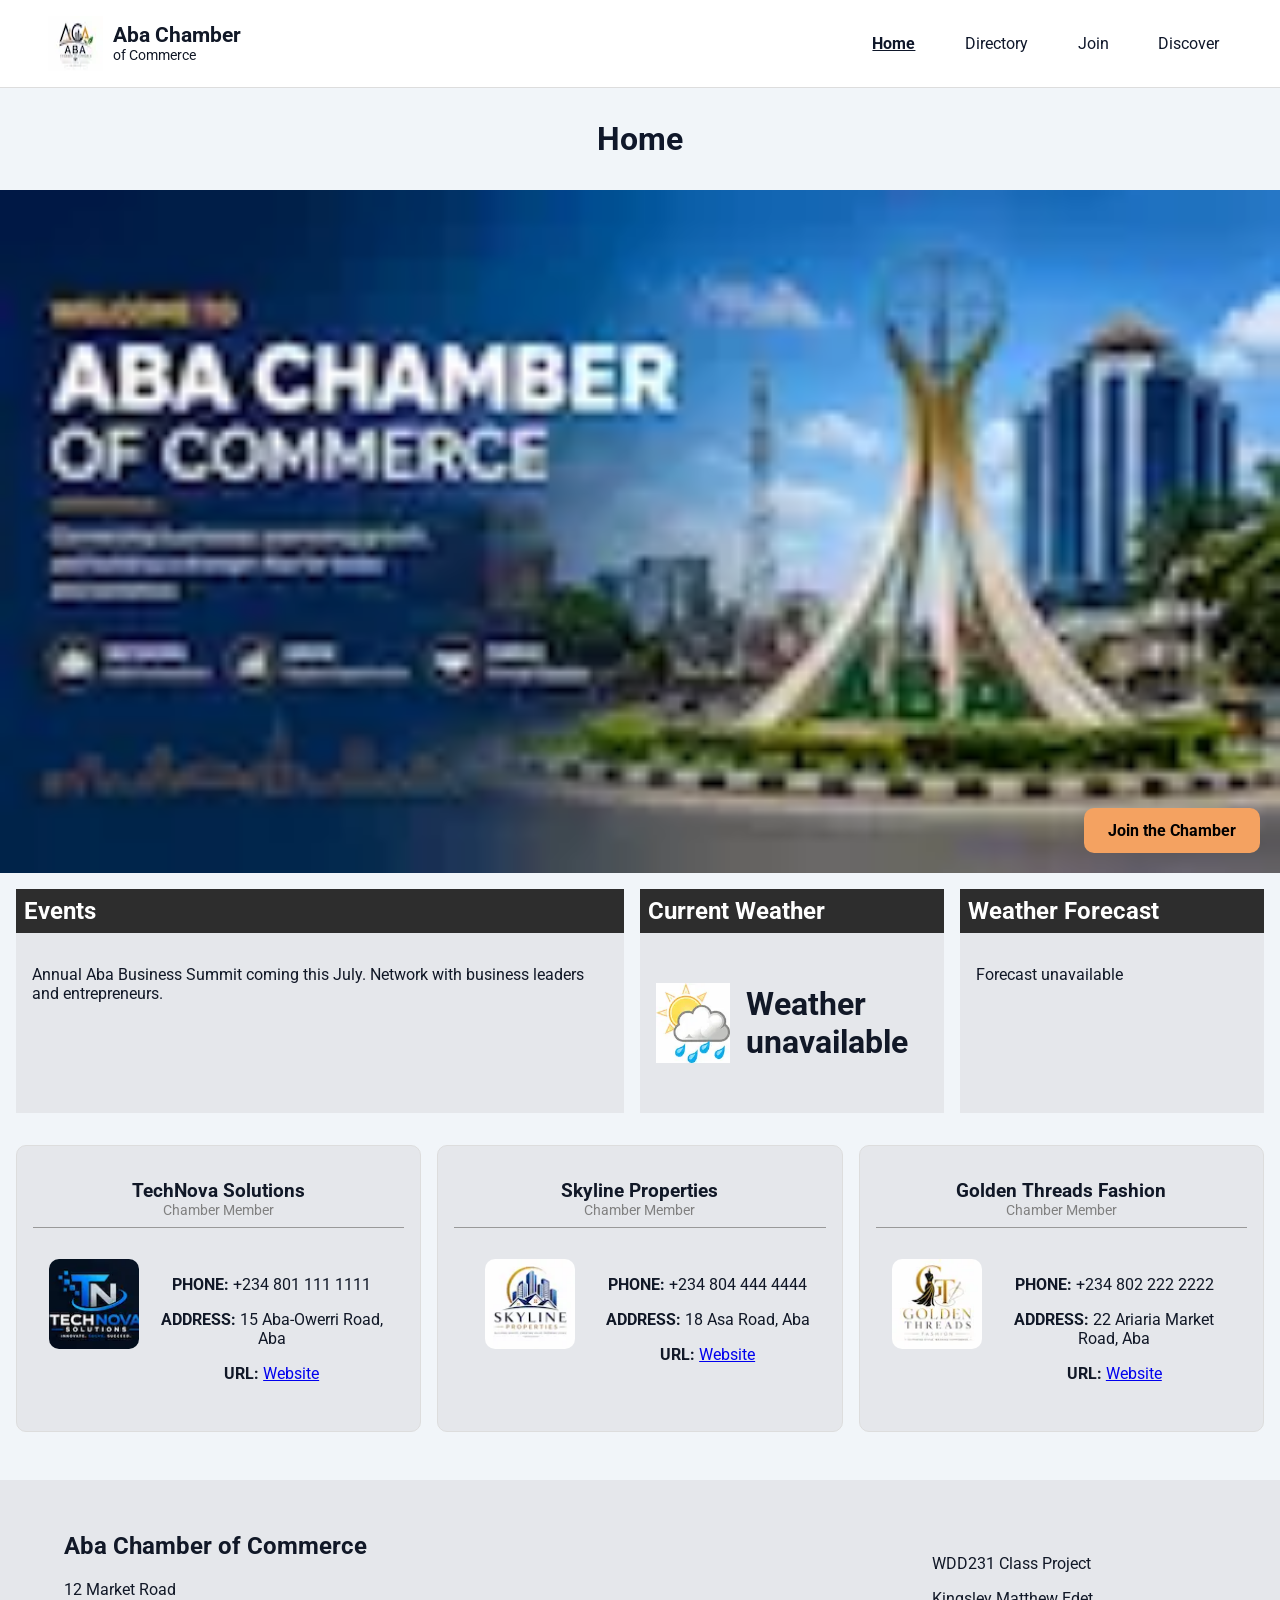
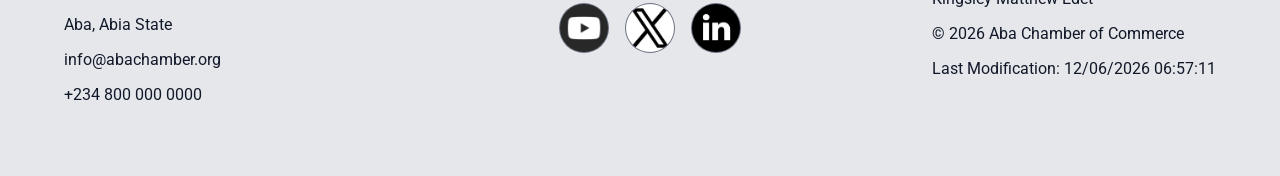
==== chamber/index.html @ f8c518a2 "homepage" ====
<!DOCTYPE html>
<html lang="en">
<head>

  <meta charset="UTF-8">
  <meta name="viewport" content="width=device-width, initial-scale=1.0">

  <title>Aba Chamber of Commerce | Home</title>

  <meta name="description" content="Welcome to the Aba Chamber of Commerce. Supporting local businesses and economic growth in Aba.">

  <meta name="author" content="Kingsley Matthew Edet">

  <!-- Open Graph -->
  <meta property="og:title" content="Aba Chamber of Commerce">
  <meta property="og:description" content="Supporting businesses and economic development in Aba.">
  <meta property="og:image" content="https://kingsleymatthew.github.io/wdd231/chamber/images/logo.webp">
  <meta property="og:url" content="https://kingsleymatthew.github.io/wdd231/chamber/index.html">
  <meta property="og:type" content="website">

  <!-- Favicon -->
  <link rel="icon" href="images/favicon.ico">

  <!-- Google Fonts -->
  <link rel="preconnect" href="https://fonts.googleapis.com">
  <link rel="preconnect" href="https://fonts.gstatic.com" crossorigin>

  <link
    href="https://fonts.googleapis.com/css2?family=Roboto:wght@400;500;700&display=swap"
    rel="stylesheet"
  >

  <!-- CSS -->
  <link rel="stylesheet" href="styles/normalize.css">
  <link rel="stylesheet" href="styles/small.css">
  <link rel="stylesheet" href="styles/larger.css">

  <!-- JS -->
  <script src="scripts/home.js" defer></script>

</head>

<body>

<header>

  <div class="logo">
    <img
      src="images/logo.webp"
      alt="Aba Chamber Logo"
      width="55"
      height="55"
      fetchpriority="high"
    >

    <div>
      <span class="site-name">Aba Chamber</span>
      <p>of Commerce</p>
    </div>
  </div>

  <button id="menuBtn" aria-label="Open Navigation Menu">
    &#9776;
  </button>

  <nav id="navMenu">

    <a href="index.html" class="active">Home</a>
    <a href="directory.html">Directory</a>
    <a href="#">Join</a>
    <a href="#">Discover</a>

  </nav>

</header>

<main>

  <h1 class="page-title">Home</h1>

  <!-- HERO -->

  <section class="hero">

    <picture>

      <source
        media="(min-width: 768px)"
        srcset="images/hero.webp"
      >

      <img
        src="images/hero.webp"
        alt="Aba business district"
        width="1200"
        height="500"
        fetchpriority="high"
      >

    </picture>

    <a href="#" class="cta-button">
      Join the Chamber
    </a>

  </section>

  <!-- INFO GRID -->

  <section class="info-grid">

    <!-- EVENTS -->

    <div class="events">

      <h2>Events</h2>

      <div class="box-content">

        <p>
          Annual Aba Business Summit coming this July.
          Network with business leaders and entrepreneurs.
        </p>

      </div>

    </div>

    <!-- CURRENT WEATHER -->

    <div class="weather-current">

      <h2>Current Weather</h2>

      <div class="weather-box">

        <img
          src="images/weather.webp"
          alt="Weather Icon"
          width="80"
          height="80"
        >

        <div>

          <p class="temp">
            <span id="current-temp"></span>
          </p>

          <p id="weather-desc"></p>

        </div>

      </div>

    </div>

    <!-- FORECAST -->

    <div class="weather-forecast">

      <h2>Weather Forecast</h2>

      <div class="forecast-box" id="forecast"></div>

    </div>

  </section>

  <!-- SPOTLIGHTS -->

  <section class="spotlights">

    <div id="spotlight-container"></div>

  </section>

</main>

<footer>

  <section>

    <h2>Aba Chamber of Commerce</h2>

    <p>12 Market Road</p>
    <p>Aba, Abia State</p>
    <p>info@abachamber.org</p>
    <p>+234 800 000 0000</p>

  </section>

  <div class="socials">

    <a href="#">
      <img
        src="images/youtube.webp"
        alt="YouTube"
        width="50"
        height="50"
      >
    </a>

    <a href="#">
      <img
        src="images/twitter.webp"
        alt="Twitter"
        width="50"
        height="50"
      >
    </a>

    <a href="#">
      <img
        src="images/linkedin.webp"
        alt="LinkedIn"
        width="50"
        height="50"
      >
    </a>

  </div>

  <section>

    <p>WDD231 Class Project</p>

    <p>Kingsley Matthew Edet</p>

    <p>
      &copy; <span id="year"></span>
      Aba Chamber of Commerce
    </p>

    <p>
      Last Modification:
      <span id="lastModified"></span>
    </p>

  </section>

</footer>

</body>
</html>
---- chamber/styles/small.css ----
:root {
  --primary: #1D3557;
  --secondary: #0F172A;
  --accent: #F4A261;
  --background: #F1F5F9;
  --text: #111827;
  font-family: 'Roboto', sans-serif;
}

* {
  box-sizing: border-box;
}

body {
  margin: 0;
  font-family: 'Roboto', Arial, sans-serif;
  background: var(--background);
  color: var(--text);
}

/* HEADER */

header {
  background: white;
  padding: 1rem;
  border-bottom: 1px solid #ddd;
}

img {
  display: block;
  max-width: 100%;
}

.logo {
  display: flex;
  align-items: center;
  gap: 10px;
}

.logo img {
  width: 55px;
}

.logo h1 {
  margin: 0;
  font-size: 1.3rem;
}

.logo p {
  margin: 0;
  font-size: 0.9rem;
}

#menuBtn {
  position: absolute;
  top: 25px;
  right: 20px;
  font-size: 2rem;
  background: none;
  border: none;
  cursor: pointer;
}

nav {
  display: none;
  flex-direction: column;
  margin-top: 1rem;
}

nav.open {
  display: flex;
}

nav a {
  padding: 0.8rem;
  text-decoration: none;
  color: var(--secondary);
  border-bottom: 1px solid #ddd;
}

nav a.active {
  font-weight: bold;
  border-bottom: 2px solid var(--accent);
}

/* DIRECTORY CONTROLS */

.directory-controls {
  text-align: center;
  margin: 1rem;
}

.directory-controls button {
  background: var(--primary);
  color: white;
  border: none;
  padding: 0.7rem 1rem;
  margin: 0 5px;
  border-radius: 5px;
  cursor: pointer;
}

/* MEMBER CARDS */
#members-container {
  min-height: 1200px;
}

#members-container.grid {
  display: grid;
  grid-template-columns: 1fr;
  gap: 1rem;
  padding: 1rem;
}

#members-container.list {
  display: flex;
  flex-direction: column;
  gap: 1rem;
  padding: 1rem;
}

.card {
  background: white;
  border-radius: 12px;
  overflow: hidden;
  border: 1px solid #ddd;
  min-height: 260px;
}

.card-header {
  text-align: center;
  padding: 1rem;
  border-bottom: 1px solid #ddd;
}

.card-header h2 {
  margin: 0;
  font-size: 1.4rem;
}

.tagline {
  font-size: 0.9rem;
  color: gray;
}

.card-content {
  display: flex;
  gap: 1rem;
  padding: 1rem;
  align-items: center;
  min-height: 130px;
}

.card-content img {
  width: 90px;
  height: 90px;
  object-fit: cover;
  border: 1px solid #999;
  flex-shrink: 0;
  aspect-ratio: 1 / 1;
}

.info p {
  margin: 0.4rem 0;
  font-size: 0.9rem;
}

.info strong {
  color: black;
}

.info a {
  color: var(--primary);
  text-decoration: none;
}

/* FOOTER */

footer {
  background: #e5e7eb;
  padding: 2rem 1rem;
  text-align: center;
  margin-top: 2rem;
  min-height: 260px;
}

footer section {
  margin-bottom: 1.5rem;
}

.socials {
  display: flex;
  justify-content: center;
  align-items: center;
  gap: 1rem;
}

.socials img {
  width: 50px;
  height: 50px;
  padding: 1px;
  border-radius: 50%;
  background: #6b7280;
  object-fit: contain;
  transition: transform 0.3s ease;
}

.socials img:hover {
  transform: scale(1.1);
}

.page-title {
  text-align: center;
  margin: 1rem 0;
  font-size: 2rem;
  color: var(--secondary);
}

.site-name {
  font-size: 1.3rem;
  font-weight: bold;
}

/* HERO */

.hero {
  position: relative;
}

.hero img {
  width: 100%;
  height: auto;
  display: block;
}

.hero-content {
  position: absolute;
  top: 50%;
  left: 50%;
  transform: translate(-50%, -50%);
  text-align: center;
  color: white;
}

.hero-content h2 {
  font-size: 1.8rem;
  margin-bottom: 1rem;
  text-shadow: 2px 2px 4px black;
}

.cta-button {
  background: var(--accent);
  color: black;
  padding: 0.8rem 1.5rem;
  text-decoration: none;
  border-radius: 5px;
  font-weight: bold;
}

/* HOME GRID */

.home-grid {
  display: grid;
  grid-template-columns: 1fr;
  gap: 1rem;
  padding: 1rem;
}

.content-box {
  background: white;
  padding: 1rem;
  border-radius: 10px;
  border: 1px solid #ddd;
}

/* WEATHER */

.temp {
  font-size: 2rem;
  font-weight: bold;
}

/* SPOTLIGHTS */

.spotlights {
  padding: 1rem;
}

#spotlight-container {
  display: grid;
  grid-template-columns: 1fr;
  gap: 1rem;
}

.spotlight-card {
  background: white;
  padding: 1rem;
  border-radius: 10px;
  border: 1px solid #ddd;
  text-align: center;
}

.spotlight-card img {
  margin: 0 auto;
  border-radius: 10px;
}

/* PAGE TITLE */

.page-title {
  padding: 1rem;
  font-size: 2rem;
}

/* HERO */

.hero {
  position: relative;
}

.hero img {
  width: 100%;
  height: auto;
  display: block;
}

.cta-button {
  position: absolute;
  bottom: 20px;
  right: 20px;

  background: var(--accent);

  color: black;

  padding: 0.8rem 1.5rem;

  border-radius: 10px;

  text-decoration: none;

  font-weight: bold;
}

/* INFO GRID */

.info-grid {
  display: grid;
  grid-template-columns: 1fr;
  gap: 1rem;

  padding: 1rem;
}

.info-grid h2 {
  background: #2d2d2d;
  color: white;

  padding: 0.5rem;
  margin: 0;
}

.box-content,
.weather-box,
.forecast-box {
  background: #e5e7eb;

  padding: 1rem;

  min-height: 180px;
}

/* WEATHER */

.weather-box {
  display: flex;
  align-items: center;
  gap: 1rem;
}

.temp {
  font-size: 2rem;
  font-weight: bold;
}

/* SPOTLIGHTS */

.spotlights {
  padding: 1rem;
}

#spotlight-container {
  display: grid;
  grid-template-columns: 1fr;
  gap: 1rem;
}

.spotlight-card {
  background: #e5e7eb;

  border-radius: 10px;

  overflow: hidden;
}

.spotlight-card h3 {
  text-align: center;
  margin-bottom: 0;
}

.tagline {
  text-align: center;
  margin-top: 0;
  padding-bottom: 0.5rem;
  border-bottom: 1px solid #999;
}

.spotlight-content {
  display: flex;
  gap: 1rem;

  padding: 1rem;
}

.spotlight-content img {
  width: 90px;
  height: 90px;

  object-fit: cover;
}

/* MOBILE NAV */

#menuBtn {
  background: none;
  border: none;
  font-size: 2rem;
  color: white;
}

#navMenu {
  display: none;
}

#navMenu.open {
  display: flex;
  flex-direction: column;
}

#navMenu a.active {
  text-decoration: underline;
}
---- chamber/styles/larger.css ----
@media (min-width: 768px) {

  /* HEADER */

  header {
    display: flex;
    justify-content: space-between;
    align-items: center;
    padding: 1rem 3rem;
  }

  #menuBtn {
    display: none;
  }

 #navMenu {
  display: flex;
  flex-direction: row;
  gap: 1.5rem;
  margin-top: 0;
}

  #navMenu a {
    border: none;
  }

  /* GRID */

  #members-container.grid {
    grid-template-columns: repeat(3, 1fr);
  }

  /* LIST */

  #members-container.list .card {
    display: flex;
    align-items: center;
  }

  #members-container.list .card-header {
    width: 30%;
    border-right: 1px solid #ddd;
    border-bottom: none;
  }

  #members-container.list .card-content {
    width: 70%;
  }

  /* FOOTER */

  footer {
    display: flex;
    justify-content: space-between;
    align-items: center;
    text-align: left;
    padding: 2rem 4rem;
  }
}
/* HOME PAGE */

@media (min-width: 768px) {

  .info-grid {
    grid-template-columns: 2fr 1fr 1fr;
  }

  #spotlight-container {
    grid-template-columns: repeat(3, 1fr);
  }

  .hero-content h2 {
    font-size: 3rem;
  }
}
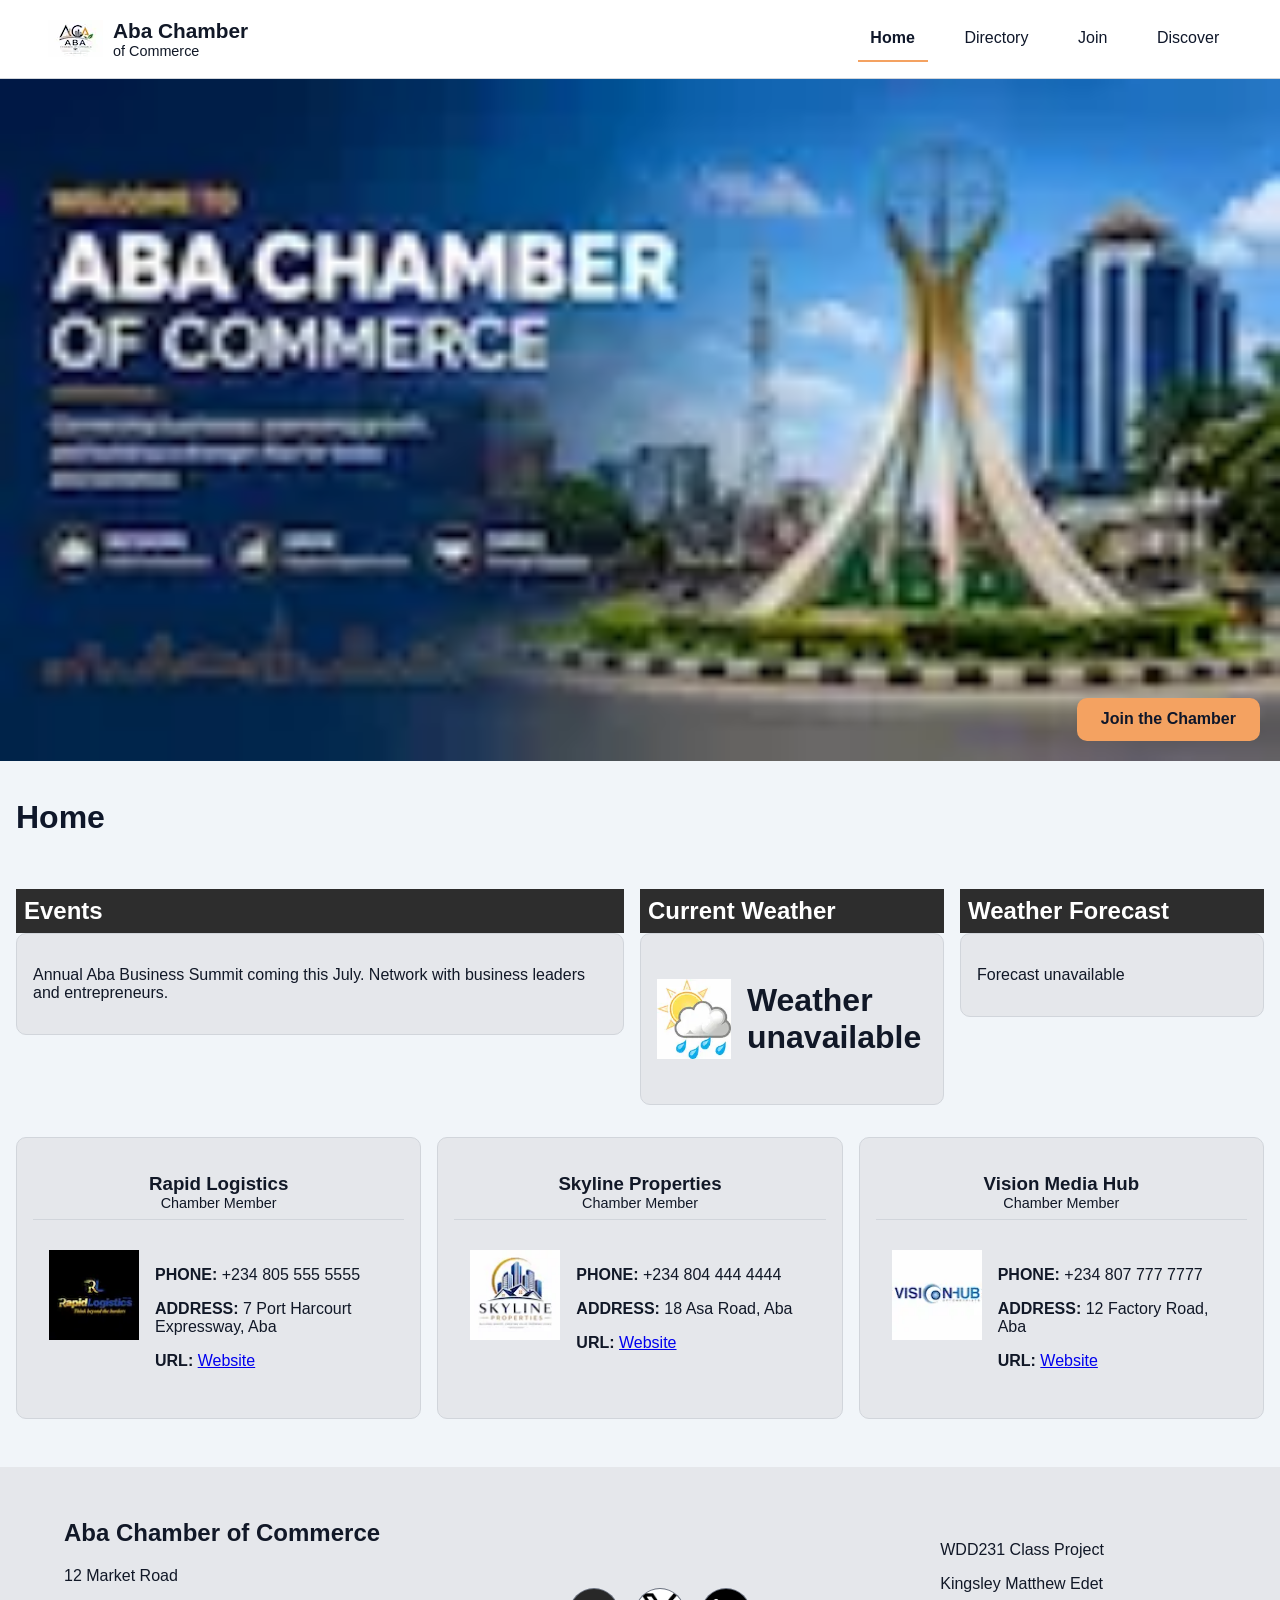
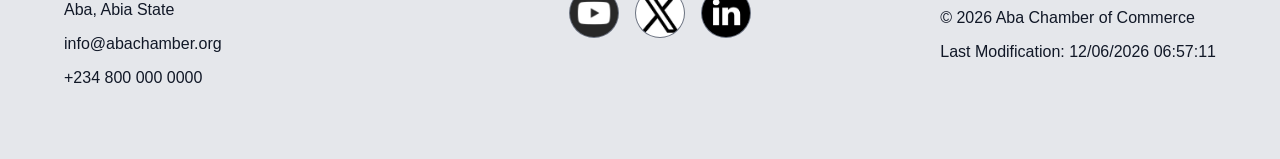
==== commit f3161da0: "finish" ====
--- a/chamber/index.html
+++ b/chamber/index.html
@@ -75,9 +75,6 @@
 </header>
 
 <main>
-
-  <h1 class="page-title">Home</h1>
-
   <!-- HERO -->
 
   <section class="hero">
@@ -104,6 +101,8 @@
     </a>
 
   </section>
+
+  <h1 class="page-title">Home</h1>
 
   <!-- INFO GRID -->
 
--- a/chamber/styles/small.css
+++ b/chamber/styles/small.css
@@ -1,11 +1,22 @@
 :root {
-  --primary: #1D3557;
-  --secondary: #0F172A;
-  --accent: #F4A261;
-  --background: #F1F5F9;
+  --primary: #1d3557;
+  --secondary: #0f172a;
+  --accent: #f4a261;
+
+  --background: #f1f5f9;
+  --surface: #e5e7eb;
+
   --text: #111827;
-  font-family: 'Roboto', sans-serif;
-}
+  --white: #ffffff;
+
+  --border: #d1d5db;
+  --dark: #2d2d2d;
+  --gray: #6b7280;
+
+  font-family: Arial, Helvetica, sans-serif;
+}
+
+/* GLOBAL */
 
 * {
   box-sizing: border-box;
@@ -13,17 +24,9 @@
 
 body {
   margin: 0;
-  font-family: 'Roboto', Arial, sans-serif;
   background: var(--background);
   color: var(--text);
-}
-
-/* HEADER */
-
-header {
-  background: white;
-  padding: 1rem;
-  border-bottom: 1px solid #ddd;
+  font-family: Arial, Helvetica, sans-serif;
 }
 
 img {
@@ -31,6 +34,15 @@
   max-width: 100%;
 }
 
+/* HEADER */
+
+header {
+  background: var(--white);
+  padding: 1rem;
+  border-bottom: 1px solid var(--border);
+  position: relative;
+}
+
 .logo {
   display: flex;
   align-items: center;
@@ -39,6 +51,7 @@
 
 .logo img {
   width: 55px;
+  height: auto;
 }
 
 .logo h1 {
@@ -51,38 +64,58 @@
   font-size: 0.9rem;
 }
 
+.site-name {
+  font-size: 1.3rem;
+  font-weight: bold;
+}
+
+/* NAVIGATION */
+
 #menuBtn {
   position: absolute;
-  top: 25px;
+  top: 20px;
   right: 20px;
-  font-size: 2rem;
+
   background: none;
   border: none;
+
+  font-size: 2rem;
   cursor: pointer;
-}
-
-nav {
+
+  color: var(--secondary);
+}
+
+#navMenu {
   display: none;
   flex-direction: column;
   margin-top: 1rem;
 }
 
-nav.open {
-  display: flex;
-}
-
-nav a {
+#navMenu.open {
+  display: flex;
+}
+
+#navMenu a {
   padding: 0.8rem;
   text-decoration: none;
   color: var(--secondary);
-  border-bottom: 1px solid #ddd;
-}
-
-nav a.active {
+  border-bottom: 1px solid var(--border);
+}
+
+#navMenu a.active {
   font-weight: bold;
   border-bottom: 2px solid var(--accent);
 }
 
+/* PAGE TITLE */
+
+.page-title {
+  text-align: left;
+  padding: 1rem;
+  font-size: 2rem;
+  color: var(--secondary);
+}
+
 /* DIRECTORY CONTROLS */
 
 .directory-controls {
@@ -92,15 +125,19 @@
 
 .directory-controls button {
   background: var(--primary);
-  color: white;
+  color: var(--white);
+
   border: none;
+  border-radius: 5px;
+
   padding: 0.7rem 1rem;
   margin: 0 5px;
-  border-radius: 5px;
+
   cursor: pointer;
 }
 
 /* MEMBER CARDS */
+
 #members-container {
   min-height: 1200px;
 }
@@ -120,17 +157,17 @@
 }
 
 .card {
-  background: white;
+  background: var(--surface);
+  border: 1px solid var(--border);
   border-radius: 12px;
   overflow: hidden;
-  border: 1px solid #ddd;
   min-height: 260px;
 }
 
 .card-header {
   text-align: center;
   padding: 1rem;
-  border-bottom: 1px solid #ddd;
+  border-bottom: 1px solid var(--border);
 }
 
 .card-header h2 {
@@ -140,24 +177,28 @@
 
 .tagline {
   font-size: 0.9rem;
-  color: gray;
+  color: var(--text);
 }
 
 .card-content {
   display: flex;
-  gap: 1rem;
-  padding: 1rem;
   align-items: center;
+  gap: 1rem;
+
+  padding: 1rem;
   min-height: 130px;
 }
 
 .card-content img {
   width: 90px;
   height: 90px;
+
   object-fit: cover;
-  border: 1px solid #999;
+  aspect-ratio: 1 / 1;
+
+  border: 1px solid var(--border);
+
   flex-shrink: 0;
-  aspect-ratio: 1 / 1;
 }
 
 .info p {
@@ -166,7 +207,7 @@
 }
 
 .info strong {
-  color: black;
+  color: var(--secondary);
 }
 
 .info a {
@@ -174,53 +215,6 @@
   text-decoration: none;
 }
 
-/* FOOTER */
-
-footer {
-  background: #e5e7eb;
-  padding: 2rem 1rem;
-  text-align: center;
-  margin-top: 2rem;
-  min-height: 260px;
-}
-
-footer section {
-  margin-bottom: 1.5rem;
-}
-
-.socials {
-  display: flex;
-  justify-content: center;
-  align-items: center;
-  gap: 1rem;
-}
-
-.socials img {
-  width: 50px;
-  height: 50px;
-  padding: 1px;
-  border-radius: 50%;
-  background: #6b7280;
-  object-fit: contain;
-  transition: transform 0.3s ease;
-}
-
-.socials img:hover {
-  transform: scale(1.1);
-}
-
-.page-title {
-  text-align: center;
-  margin: 1rem 0;
-  font-size: 2rem;
-  color: var(--secondary);
-}
-
-.site-name {
-  font-size: 1.3rem;
-  font-weight: bold;
-}
-
 /* HERO */
 
 .hero {
@@ -230,98 +224,25 @@
 .hero img {
   width: 100%;
   height: auto;
-  display: block;
 }
 
 .hero-content {
   position: absolute;
+
   top: 50%;
   left: 50%;
+
   transform: translate(-50%, -50%);
-  text-align: center;
-  color: white;
+
+  text-align: center;
+  color: var(--white);
 }
 
 .hero-content h2 {
+  margin-bottom: 1rem;
   font-size: 1.8rem;
-  margin-bottom: 1rem;
+
   text-shadow: 2px 2px 4px black;
-}
-
-.cta-button {
-  background: var(--accent);
-  color: black;
-  padding: 0.8rem 1.5rem;
-  text-decoration: none;
-  border-radius: 5px;
-  font-weight: bold;
-}
-
-/* HOME GRID */
-
-.home-grid {
-  display: grid;
-  grid-template-columns: 1fr;
-  gap: 1rem;
-  padding: 1rem;
-}
-
-.content-box {
-  background: white;
-  padding: 1rem;
-  border-radius: 10px;
-  border: 1px solid #ddd;
-}
-
-/* WEATHER */
-
-.temp {
-  font-size: 2rem;
-  font-weight: bold;
-}
-
-/* SPOTLIGHTS */
-
-.spotlights {
-  padding: 1rem;
-}
-
-#spotlight-container {
-  display: grid;
-  grid-template-columns: 1fr;
-  gap: 1rem;
-}
-
-.spotlight-card {
-  background: white;
-  padding: 1rem;
-  border-radius: 10px;
-  border: 1px solid #ddd;
-  text-align: center;
-}
-
-.spotlight-card img {
-  margin: 0 auto;
-  border-radius: 10px;
-}
-
-/* PAGE TITLE */
-
-.page-title {
-  padding: 1rem;
-  font-size: 2rem;
-}
-
-/* HERO */
-
-.hero {
-  position: relative;
-}
-
-.hero img {
-  width: 100%;
-  height: auto;
-  display: block;
 }
 
 .cta-button {
@@ -330,20 +251,19 @@
   right: 20px;
 
   background: var(--accent);
-
-  color: black;
+  color: var(--secondary);
 
   padding: 0.8rem 1.5rem;
 
   border-radius: 10px;
 
   text-decoration: none;
-
   font-weight: bold;
 }
 
-/* INFO GRID */
-
+/* HOME GRID */
+
+.home-grid,
 .info-grid {
   display: grid;
   grid-template-columns: 1fr;
@@ -352,22 +272,27 @@
   padding: 1rem;
 }
 
-.info-grid h2 {
-  background: #2d2d2d;
-  color: white;
-
-  padding: 0.5rem;
-  margin: 0;
-}
-
+/* CONTENT BOXES */
+
+.content-box,
 .box-content,
 .weather-box,
-.forecast-box {
-  background: #e5e7eb;
-
-  padding: 1rem;
-
-  min-height: 180px;
+.forecast-box,
+.spotlight-card {
+  background: var(--surface);
+
+  border: 1px solid var(--border);
+  border-radius: 10px;
+
+  padding: 1rem;
+}
+
+.info-grid h2 {
+  background: var(--dark);
+  color: var(--white);
+
+  margin: 0;
+  padding: 0.5rem;
 }
 
 /* WEATHER */
@@ -396,23 +321,12 @@
 }
 
 .spotlight-card {
-  background: #e5e7eb;
-
-  border-radius: 10px;
-
   overflow: hidden;
 }
 
 .spotlight-card h3 {
   text-align: center;
   margin-bottom: 0;
-}
-
-.tagline {
-  text-align: center;
-  margin-top: 0;
-  padding-bottom: 0.5rem;
-  border-bottom: 1px solid #999;
 }
 
 .spotlight-content {
@@ -429,24 +343,72 @@
   object-fit: cover;
 }
 
-/* MOBILE NAV */
-
-#menuBtn {
-  background: none;
-  border: none;
-  font-size: 2rem;
-  color: white;
-}
-
-#navMenu {
+.spotlight-card .tagline {
+  text-align: center;
+
+  margin-top: 0;
+  padding-bottom: 0.5rem;
+
+  border-bottom: 1px solid var(--border);
+}
+
+/* FOOTER */
+
+footer {
+  background: var(--surface);
+
+  padding: 2rem 1rem;
+  margin-top: 2rem;
+
+  text-align: center;
+
+  min-height: 260px;
+}
+
+footer section {
+  margin-bottom: 1.5rem;
+}
+
+.socials {
+  display: flex;
+  justify-content: center;
+  align-items: center;
+  gap: 1rem;
+}
+
+.socials img {
+  width: 50px;
+  height: 50px;
+
+  padding: 1px;
+
+  border-radius: 50%;
+
+  background: var(--gray);
+
+  object-fit: contain;
+
+  transition: transform 0.3s ease;
+}
+
+.socials img:hover {
+  transform: scale(1.1);
+}
+
+/* LIST VIEW */
+
+#members-container.list .card-content {
+  display: block;
+}
+
+#members-container.list .card-content img {
   display: none;
 }
 
-#navMenu.open {
-  display: flex;
-  flex-direction: column;
-}
-
-#navMenu a.active {
-  text-decoration: underline;
+#members-container.list .card {
+  text-align: center;
+}
+
+#members-container.list .info {
+  width: 100%;
 }
--- a/chamber/styles/larger.css
+++ b/chamber/styles/larger.css
@@ -13,24 +13,24 @@
     display: none;
   }
 
- #navMenu {
-  display: flex;
-  flex-direction: row;
-  gap: 1.5rem;
-  margin-top: 0;
-}
+  #navMenu {
+    display: flex;
+    flex-direction: row;
+    gap: 1.5rem;
+    margin-top: 0;
+  }
 
   #navMenu a {
     border: none;
   }
 
-  /* GRID */
+  /* DIRECTORY GRID */
 
   #members-container.grid {
     grid-template-columns: repeat(3, 1fr);
   }
 
-  /* LIST */
+  /* DIRECTORY LIST */
 
   #members-container.list .card {
     display: flex;
@@ -39,7 +39,7 @@
 
   #members-container.list .card-header {
     width: 30%;
-    border-right: 1px solid #ddd;
+    border-right: 1px solid var(--border);
     border-bottom: none;
   }
 
@@ -47,19 +47,7 @@
     width: 70%;
   }
 
-  /* FOOTER */
-
-  footer {
-    display: flex;
-    justify-content: space-between;
-    align-items: center;
-    text-align: left;
-    padding: 2rem 4rem;
-  }
-}
-/* HOME PAGE */
-
-@media (min-width: 768px) {
+  /* HOME PAGE */
 
   .info-grid {
     grid-template-columns: 2fr 1fr 1fr;
@@ -72,4 +60,14 @@
   .hero-content h2 {
     font-size: 3rem;
   }
+
+  /* FOOTER */
+
+  footer {
+    display: flex;
+    justify-content: space-between;
+    align-items: center;
+    text-align: left;
+    padding: 2rem 4rem;
+  }
 }
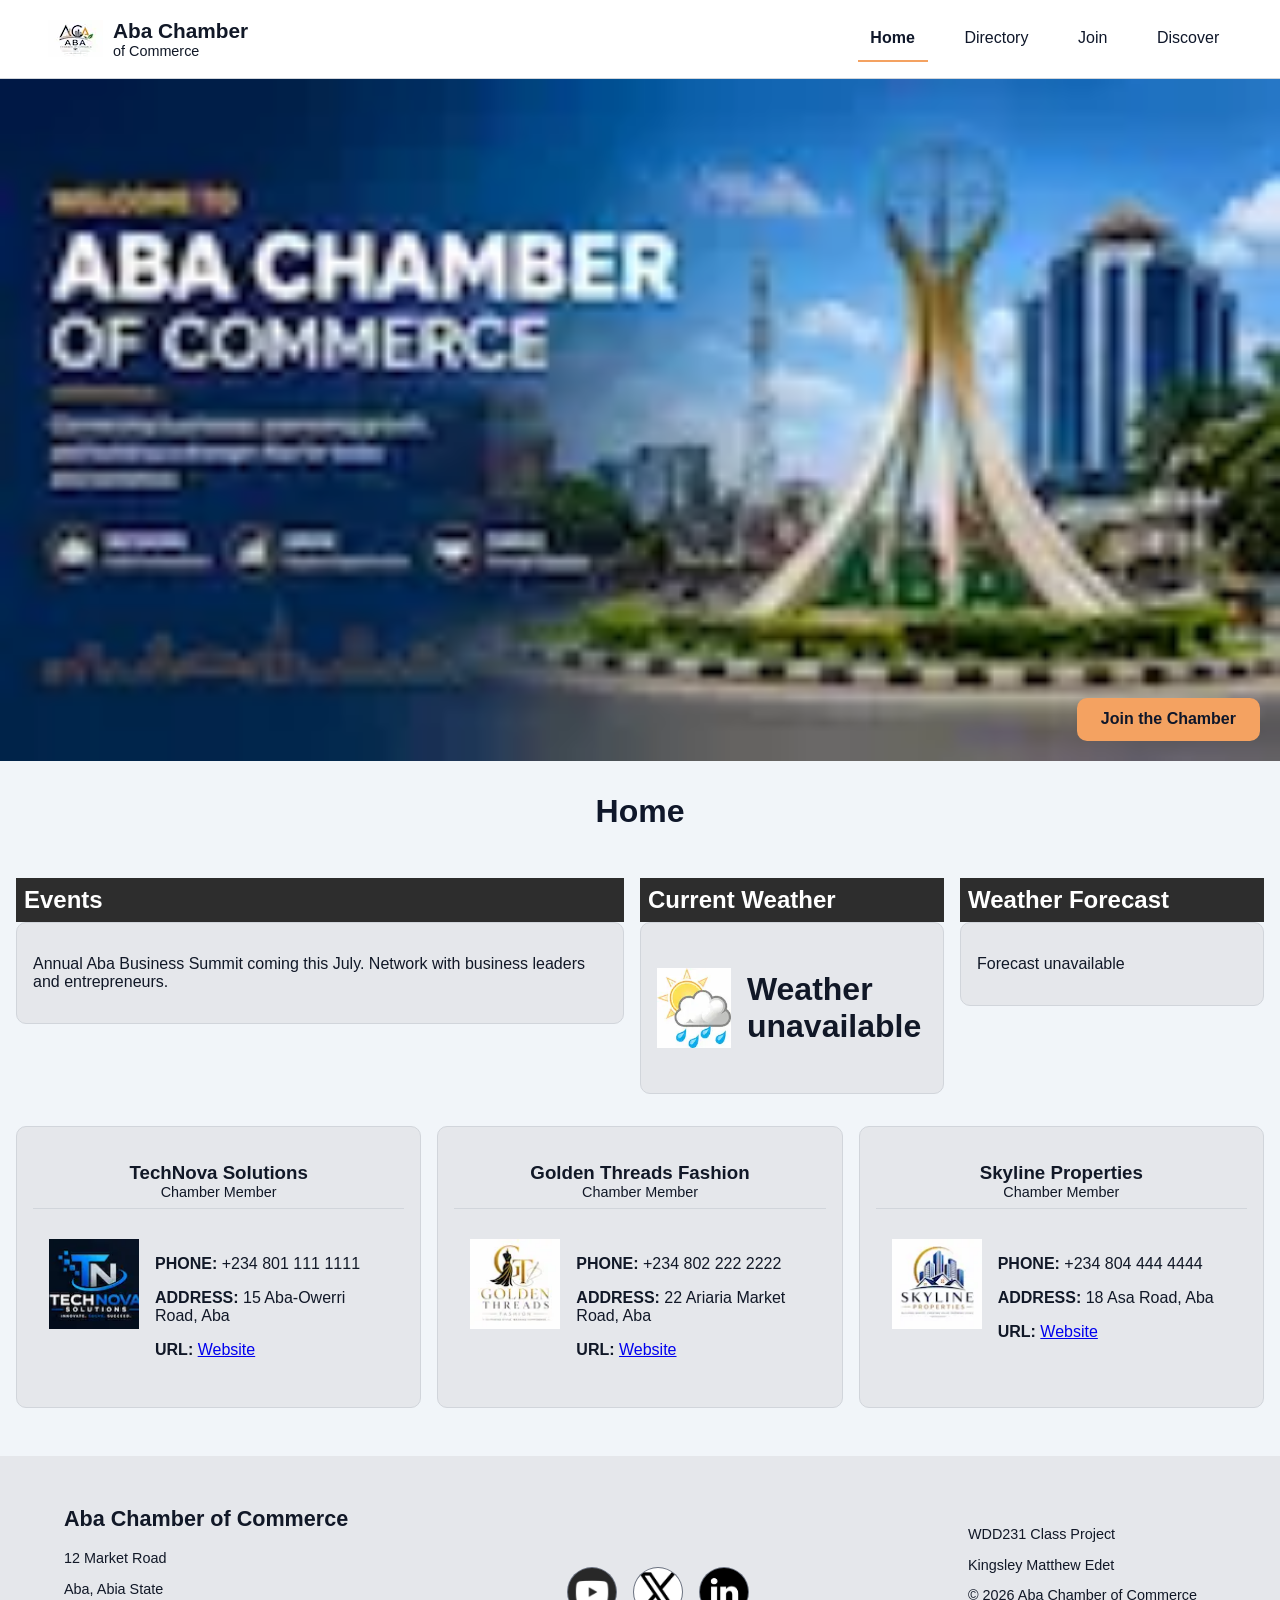
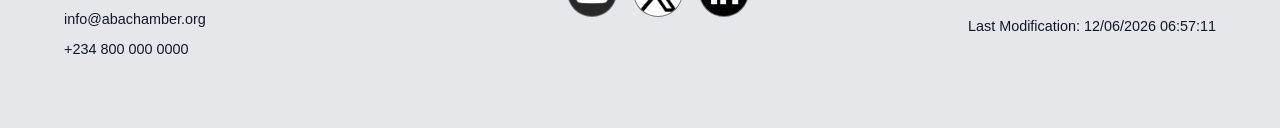
==== commit 1ef2dcf7: "join us" ====
--- a/chamber/index.html
+++ b/chamber/index.html
@@ -67,7 +67,7 @@
 
     <a href="index.html" class="active">Home</a>
     <a href="directory.html">Directory</a>
-    <a href="#">Join</a>
+    <a href="join.html">Join</a>
     <a href="#">Discover</a>
 
   </nav>
--- a/chamber/styles/small.css
+++ b/chamber/styles/small.css
@@ -357,12 +357,13 @@
 footer {
   background: var(--surface);
 
-  padding: 2rem 1rem;
+  padding: 1rem 1rem;
   margin-top: 2rem;
 
   text-align: center;
 
-  min-height: 260px;
+  min-height: auto;
+  font-size: 0.9rem;
 }
 
 footer section {
@@ -411,4 +412,146 @@
 
 #members-container.list .info {
   width: 100%;
+}
+/* JOIN PAGE */
+
+.join-main {
+  display: flex;
+  flex-direction: column;
+  gap: 2rem;
+  padding: 1rem;
+}
+
+.application-form form {
+  display: flex;
+  flex-direction: column;
+  gap: 1rem;
+}
+
+.application-form label {
+  display: flex;
+  flex-direction: column;
+  font-weight: 500;
+}
+
+.application-form input,
+.application-form textarea,
+.application-form select {
+  padding: .75rem;
+  border: 1px solid #ccc;
+  border-radius: 5px;
+  margin-top: .3rem;
+}
+
+.submit-btn {
+  background: var(--primary);
+  color: white;
+  border: none;
+  padding: .9rem;
+  border-radius: 5px;
+  cursor: pointer;
+}
+
+.membership-levels h2 {
+  text-align: center;
+}
+
+.membership-card {
+  background: #e5e7eb;
+  border-radius: 12px;
+  padding: 1.5rem;
+  margin-bottom: 1rem;
+  text-align: center;
+
+  opacity: 0;
+  transform: translateY(20px);
+  animation: fadeCard .8s ease forwards;
+}
+
+.membership-card:nth-of-type(1) {
+  animation-delay: .2s;
+}
+
+.membership-card:nth-of-type(2) {
+  animation-delay: .4s;
+}
+
+.membership-card:nth-of-type(3) {
+  animation-delay: .6s;
+}
+
+.membership-card:nth-of-type(4) {
+  animation-delay: .8s;
+}
+
+.membership-card button {
+  background: white;
+  border: 1px solid #999;
+  padding: .5rem 1rem;
+  cursor: pointer;
+}
+
+dialog {
+  border: none;
+  border-radius: 10px;
+  padding: 1.5rem;
+  max-width: 400px;
+}
+
+dialog::backdrop {
+  background: rgba(0,0,0,.5);
+}
+
+.close-btn {
+  margin-top: 1rem;
+}
+
+@keyframes fadeCard {
+  from {
+    opacity: 0;
+    transform: translateY(20px);
+  }
+
+  to {
+    opacity: 1;
+    transform: translateY(0);
+  }
+}
+
+/* THANK YOU PAGE */
+
+.thankyou-main {
+    padding: 2rem 1rem;
+}
+
+.page-title {
+    text-align: center;
+    margin: 1rem 0;
+}
+
+.thankyou-card {
+    max-width: 700px;
+    margin: 0 auto;
+
+    background: white;
+
+    border: 1px solid #ddd;
+
+    border-radius: 12px;
+
+    padding: 2rem;
+}
+
+.thankyou-card h2 {
+    text-align: center;
+    color: var(--primary);
+}
+
+.submission-details {
+    margin-top: 2rem;
+}
+
+.submission-details p {
+    padding: .75rem 0;
+    border-bottom: 1px solid #eee;
 }
--- a/chamber/styles/larger.css
+++ b/chamber/styles/larger.css
@@ -61,6 +61,13 @@
     font-size: 3rem;
   }
 
+  .join-main {
+    display: grid;
+    grid-template-columns: 2fr 1fr;
+    gap: 2rem;
+    align-items: start;
+  }
+
   /* FOOTER */
 
   footer {
